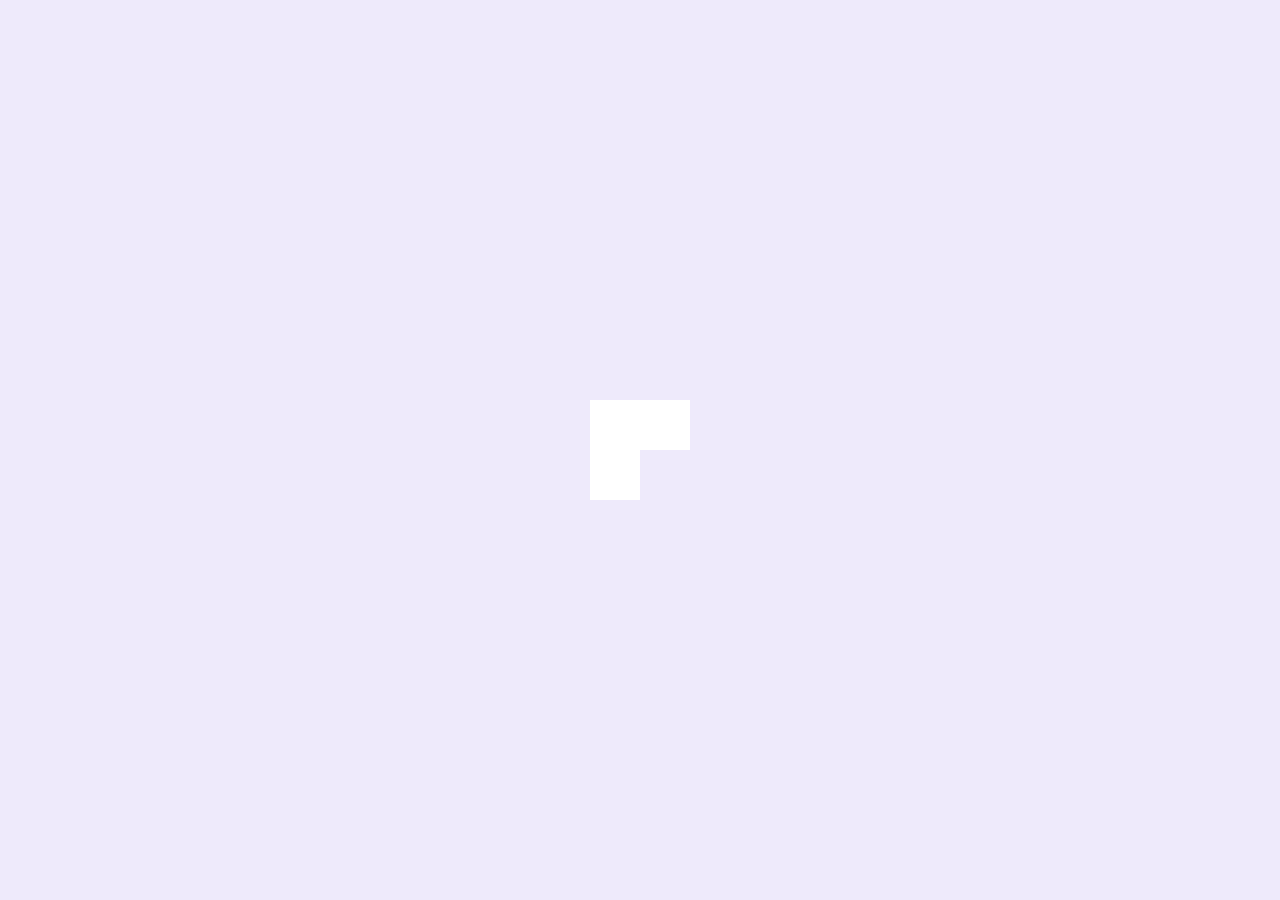
==== index.html @ 5a5729d1 "utils consolidation and added loading animation." ====
<!DOCTYPE html>
<html>
<head>
	<title>Group Weather</title>
	<link rel="stylesheet" type="text/css" href="src/css/main.css">
</head>
<body>
	<div class="container">
	  <div class="box box1"></div>
	  <div class="box box2"></div>
	</div>
	<script type="text/javascript" src="lib/jquery.js"></script>
	<script type="text/javascript" src="src/js/main.js"></script>
	<script type="text/javascript" src="src/js/components/utils.js"></script>
</body>
</html>
---- src/css/main.css ----
*, *:before, *:after {
	box-sizing: border-box;
}


/*Start of LOADING ANIMATION*/

body {
  background-color: #eee;
}

.container {
  position: absolute;
  top: 50%;
  left: 50%;
  width: 100px;
  height: 100px;
  margin-top: -50px;
  margin-left: -50px;

  /* Rotate without tweening, 90 degrees CCW every second */
  animation: rotate 4s steps(4) infinite;
  -webkit-animation: rotate 4s steps(4) infinite;
}

.box {
  position: absolute;
  background-color: white;  
}

/* This one stays put */
.box1 {  
  top: 0;
  left: 0;
  width: 50%;
  height: 100%;
}

/* This one drops down */
.box2 {
  top: 0;
  left: 50%;
  width: 50%;
  height: 50%;
  
  animation-name: drop;
  animation-duration: 1s;  
  animation-timing-function: cubic-bezier;  
  animation-iteration-count: infinite;
  
  -webkit-animation-name: drop;
  -webkit-animation-duration: 1s;  
  -webkit-animation-timing-function: cubic-bezier;
  -webkit-animation-iteration-count: infinite;   
}

@keyframes drop {
  0%   { top: 0%;  left: 50%; }
  50%  { top: 50%; left: 50%; }
  100% { top: 50%; left: 50%; }
}

@-webkit-keyframes drop {
  0%   { top: 0%;  left: 50%; }
  50%  { top: 50%; left: 50%; }
  100% { top: 50%; left: 50%; }
}

@keyframes rotate {
  from { transform: rotate(0deg);    }
  to   { transform: rotate(-360deg); }
}

@-webkit-keyframes rotate {
  from { -webkit-transform: rotate(0deg);    }
  to   { -webkit-transform: rotate(-360deg); }
}

/* End of LOADING ANIMATION*/





.cf:after {
	content: "";
	display: block;
	clear: both;
}

ul {
	padding: 0;
	margin: 0;
}

.no-styles {
	list-style-type: none;
}

body {
	background-color: #eeeafb;
}

h3,
.temp,
.wind-desc,
h1,
#day-time,
#desc {
	display: inline-block;
}


section {
	margin: 10px;
	border-radius: 50px;
	position: relative;
	z-index: 1;

}

h3,
#desc {
	width: 45%;
}

h3 {
	padding: 15px 0;
	padding-left: 45px;
}

#desc {
	text-align: right;
}

.photo:after {
	content: '';
	position: absolute;
	top: 0;
	right: 0;
	bottom: 0;
	left: 0;
	background-image: url('../../partly-cloudy.jpg');
	z-index: -1;
	opacity: 0.6;
	border-radius: 20px;
}
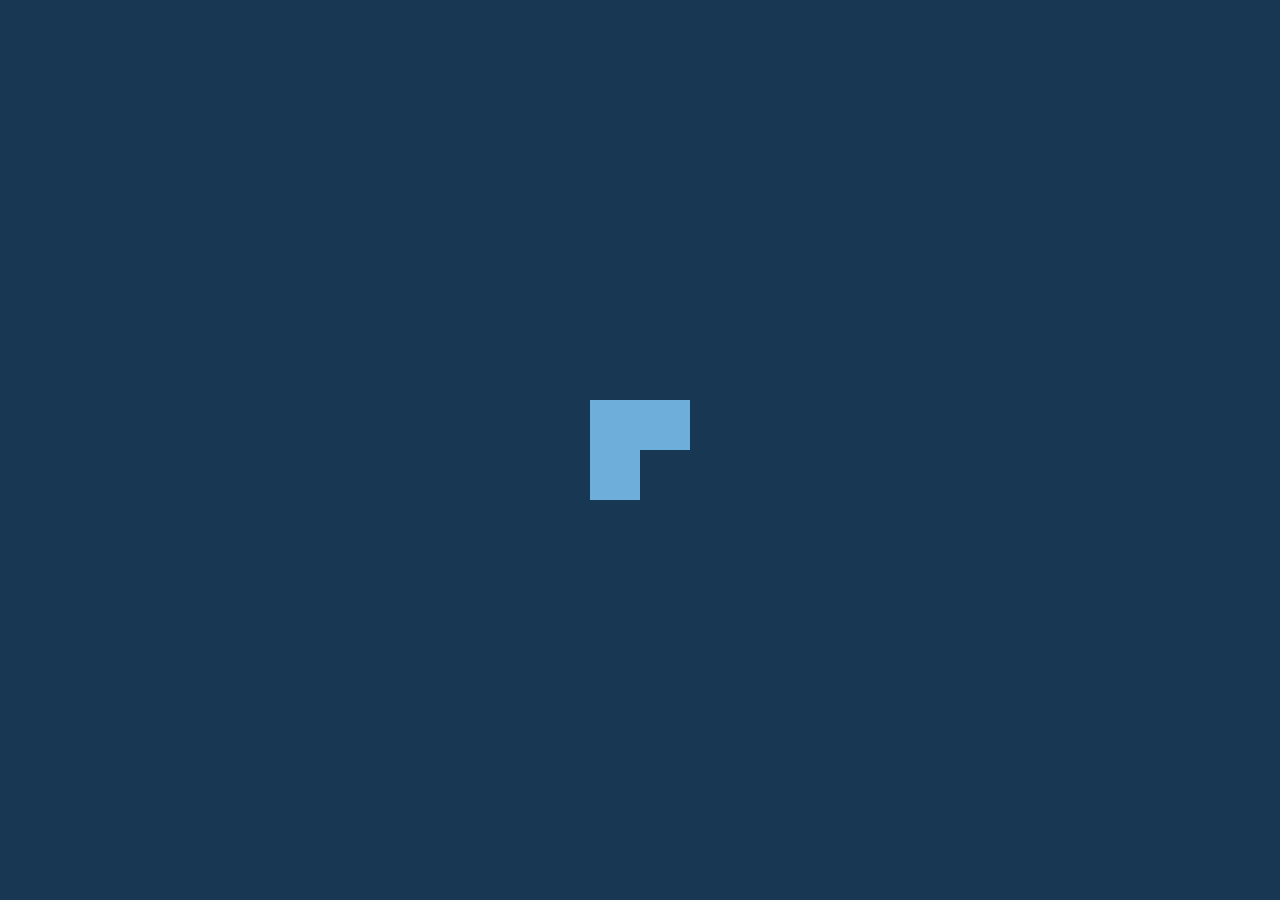
==== commit 6b72b700: "added lat lon of other places with a greater variance in weather information/city" ====
--- a/index.html
+++ b/index.html
@@ -10,7 +10,8 @@
 	  <div class="box box2"></div>
 	</div>
 	<script type="text/javascript" src="lib/jquery.js"></script>
+	<script type="text/javascript" src="src/js/components/api.js"></script>
+	<script type="text/javascript" src="src/js/components/utils.js"></script>
 	<script type="text/javascript" src="src/js/main.js"></script>
-	<script type="text/javascript" src="src/js/components/utils.js"></script>
 </body>
 </html>--- a/src/css/main.css
+++ b/src/css/main.css
@@ -25,7 +25,7 @@
 
 .box {
   position: absolute;
-  background-color: white;  
+  background-color: #6DAEDB;  /* Lighter shade: ADC8DB */  /* Darker shade: 173753 */
 }
 
 /* This one stays put */
@@ -98,7 +98,7 @@
 }
 
 body {
-	background-color: #eeeafb;
+	background-color: #173753;
 }
 
 h3,
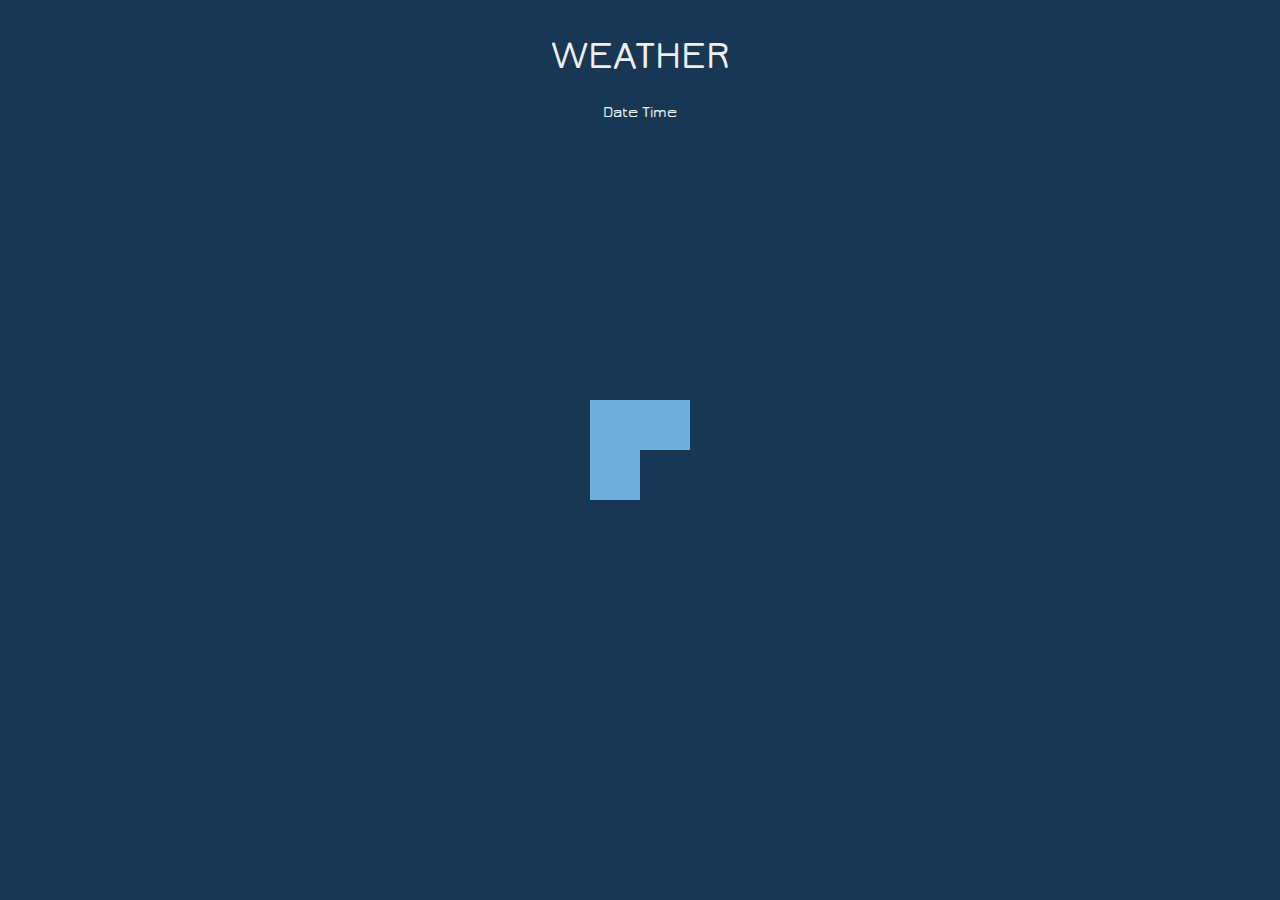
==== commit cd311a18: "completed mobile view" ====
--- a/index.html
+++ b/index.html
@@ -5,6 +5,13 @@
 	<link rel="stylesheet" type="text/css" href="src/css/main.css">
 </head>
 <body>
+	<header>
+		<h1 id="page-title">WEATHER</h1>
+		<div id="day-time">
+			<div id="date" class="no-styles">Date</div>
+			<div id="time" class="no-styles">Time</div>
+		</div>
+	</header>
 	<div class="container">
 	  <div class="box box1"></div>
 	  <div class="box box2"></div>
--- a/src/css/main.css
+++ b/src/css/main.css
@@ -97,25 +97,32 @@
 	list-style-type: none;
 }
 
+
 body {
+
 	background-color: #173753;
-}
+
+	
+}
+
 
 h3,
 .temp,
 .wind-desc,
 h1,
 #day-time,
-#desc {
+#desc, 
+#date,
+#time {
 	display: inline-block;
 }
 
 
 section {
 	margin: 10px;
-	border-radius: 50px;
-	position: relative;
-	z-index: 1;
+	/*border-radius: 50px;*/
+	/*position: relative;
+	z-index: 1;*/
 
 }
 
@@ -133,22 +140,138 @@
 	text-align: right;
 }
 
-.photo:after {
-	content: '';
-	position: absolute;
-	top: 0;
-	right: 0;
-	bottom: 0;
-	left: 0;
-	background-image: url('../../partly-cloudy.jpg');
-	z-index: -1;
-	opacity: 0.6;
-	border-radius: 20px;
-}
-
-
-
-
-
-
-
+
+/* --- FONT FAMILIES --- */
+
+@font-face {
+  font-family: Jura-bold;
+  src: url('../../Jura/Jura-DemiBold.ttf');
+}
+
+#page-title,
+#date,
+#time {
+  font-family: Jura-bold;
+  color: #eee;
+}
+
+#page-title {
+  font-size: 40px;
+  text-align: center;
+  width: 100%;
+}
+
+#day-time {
+  text-align: center;
+  width: 100%;
+}
+
+
+@font-face {
+  font-family: spinnaker-regular;
+  src: url('../../Spinnaker/Spinnaker-Regular.ttf');
+}
+
+section {
+  font-family: spinnaker-regular;
+}
+
+
+.city-info,
+.temp,
+.wind-desc {
+  background-color: #ADC8DB;
+}
+
+#thermometer,
+#wind {
+  width: 50%;
+  height: 70px;
+  background-color: #ADC8DB;
+  float: left; 
+  fill: #eee;
+  padding: 5px 0;
+  border: 3px solid #eee;
+}
+
+#thermometer svg {
+  width: 100%;
+  height: 100%;
+}
+
+#wind svg {
+  width: 100%;
+  height: 100%;
+
+}
+
+
+.wind-desc,
+.temp {
+  width: 46%;
+  height: 70px;
+  text-align: center;
+  line-height: 100%;
+  padding-top: 6%;
+  margin-left: 10px;
+  border: 3px solid #eee;
+}
+
+.temp {
+  float: left;
+
+}
+
+.temp-container,
+.wind-container {
+  width: 49%;
+  margin: 0;
+  margin-top: 10px;
+}
+
+.temp-container {
+  float: left;
+  /*margin: 5px;*/
+}
+
+.wind-container {
+  float: right;
+  /*margin: 5px;*/
+}
+
+.city-info {
+  border: 3px solid #eee;
+}
+
+
+
+
+
+
+
+
+
+
+
+
+
+
+
+
+
+
+
+
+
+
+
+
+
+
+
+
+
+
+
+
+
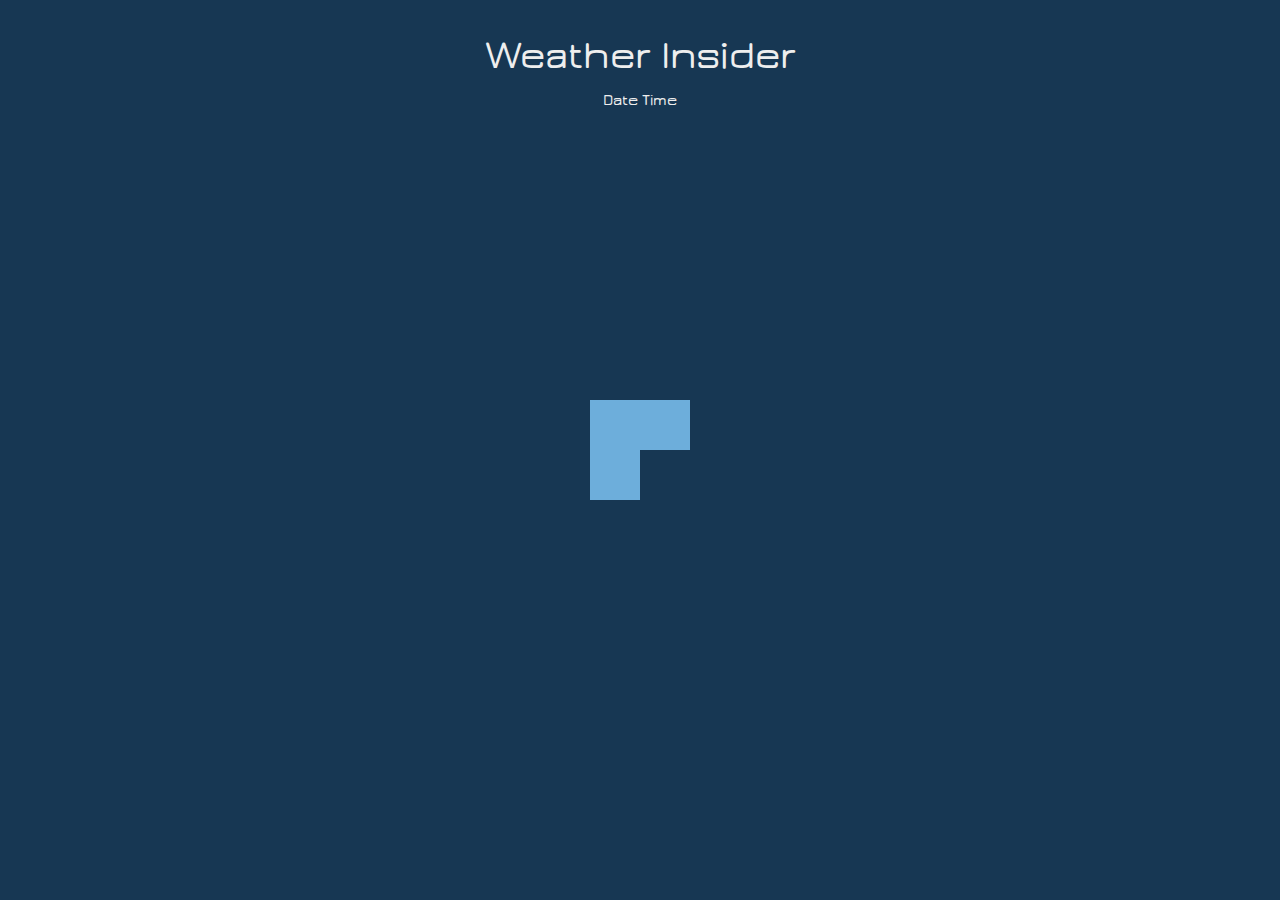
==== commit 8151cde3: "new title" ====
--- a/index.html
+++ b/index.html
@@ -1,12 +1,12 @@
 <!DOCTYPE html>
 <html>
 <head>
-	<title>Group Weather</title>
+	<title>Weather Insider</title>
 	<link rel="stylesheet" type="text/css" href="src/css/main.css">
 </head>
 <body>
 	<header>
-		<h1 id="page-title">WEATHER</h1>
+		<h1 id="page-title">Weather Insider</h1>
 		<div id="day-time">
 			<div id="date" class="no-styles">Date</div>
 			<div id="time" class="no-styles">Time</div>
--- a/src/css/main.css
+++ b/src/css/main.css
@@ -118,26 +118,25 @@
 }
 
 
-section {
+/*section {
 	margin: 10px;
-	/*border-radius: 50px;*/
-	/*position: relative;
-	z-index: 1;*/
-
-}
+	
+
+}*/
 
 h3,
-#desc {
-	width: 45%;
+.desc {
+	width: 30%;
 }
 
 h3 {
 	padding: 15px 0;
-	padding-left: 45px;
-}
-
-#desc {
+	padding-left: 5%;
+}
+
+.desc {
 	text-align: right;
+  margin-right: 20px;
 }
 
 
@@ -149,21 +148,20 @@
 }
 
 #page-title,
-#date,
-#time {
+#day-time {
   font-family: Jura-bold;
   color: #eee;
+  text-align: center;
+  width: 100%;
 }
 
 #page-title {
   font-size: 40px;
-  text-align: center;
-  width: 100%;
+  margin-bottom: 15px;
 }
 
 #day-time {
-  text-align: center;
-  width: 100%;
+  margin-bottom: 30px;
 }
 
 
@@ -176,6 +174,7 @@
   font-family: spinnaker-regular;
 }
 
+/* --- END FONT FAMILIES ---*/
 
 .city-info,
 .temp,
@@ -183,8 +182,8 @@
   background-color: #ADC8DB;
 }
 
-#thermometer,
-#wind {
+.thermometer,
+.wind {
   width: 50%;
   height: 70px;
   background-color: #ADC8DB;
@@ -194,12 +193,24 @@
   border: 3px solid #eee;
 }
 
-#thermometer svg {
+div.sun {
+  width: 65px;
+  height: 65px;
+  float: right;
+  margin-top: 10px;
+  margin-right: 3%;
+  fill: #eee;
+
+}
+
+.thermometer svg,
+.wind svg,
+.sun svg {
   width: 100%;
   height: 100%;
 }
 
-#wind svg {
+.wind svg {
   width: 100%;
   height: 100%;
 
@@ -208,13 +219,13 @@
 
 .wind-desc,
 .temp {
-  width: 46%;
+  width: 50%;
   height: 70px;
   text-align: center;
   line-height: 100%;
-  padding-top: 6%;
-  margin-left: 10px;
+  padding-top: 17px;
   border: 3px solid #eee;
+  border-left: none;
 }
 
 .temp {
@@ -243,35 +254,61 @@
   border: 3px solid #eee;
 }
 
-
-
-
-
-
-
-
-
-
-
-
-
-
-
-
-
-
-
-
-
-
-
-
-
-
-
-
-
-
-
-
-
+article {
+  margin: 0 5px;
+}
+
+section.main-sections {
+  margin: 0 auto;
+  margin-bottom: 20px;
+  min-width: 380px;
+}
+
+
+@media (min-width: 700px) {
+
+  section.main-sections {
+    width: 49%;
+    min-width: 440px;
+    display: inline-block;
+    margin: 0 auto;
+    margin-left: 8px;
+    margin-bottom: 15px;
+  }
+
+}
+
+
+
+
+
+
+
+
+
+
+
+
+
+
+
+
+
+
+
+
+
+
+
+
+
+
+
+
+
+
+
+
+
+
+
